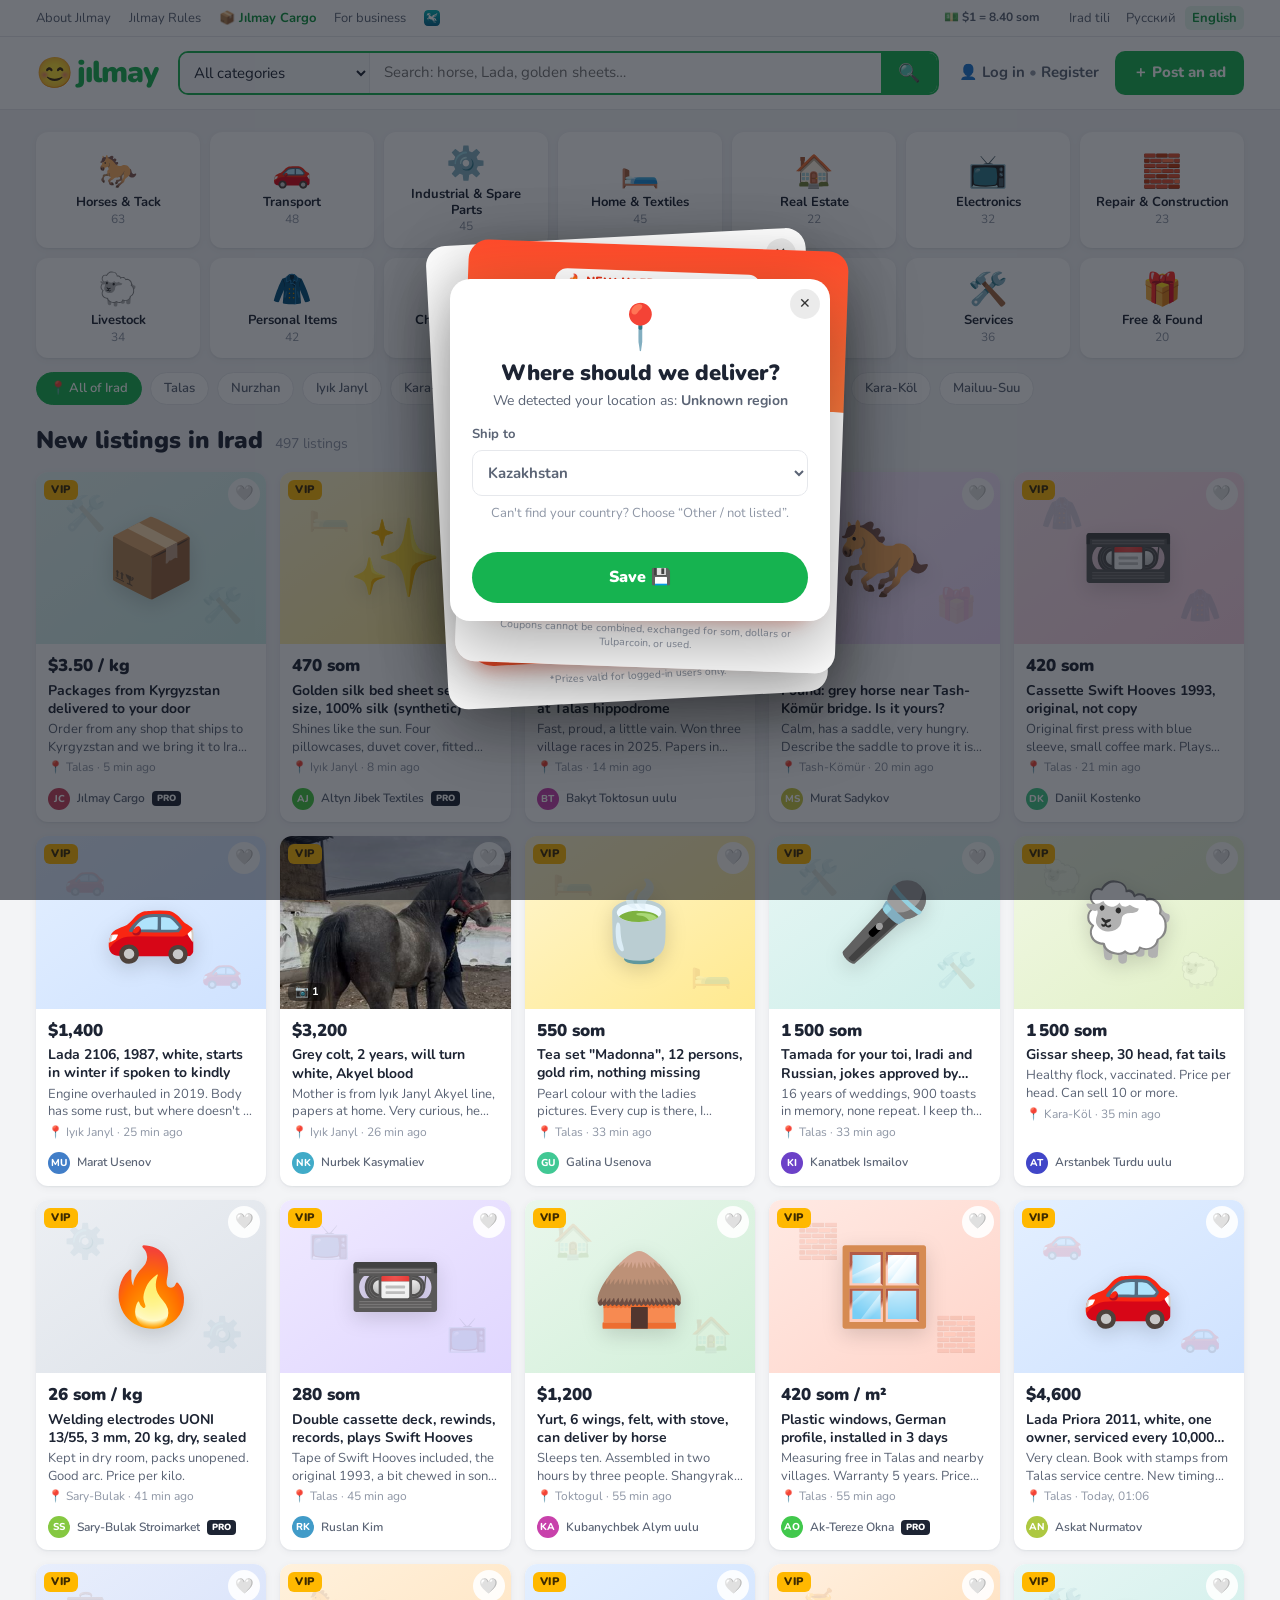
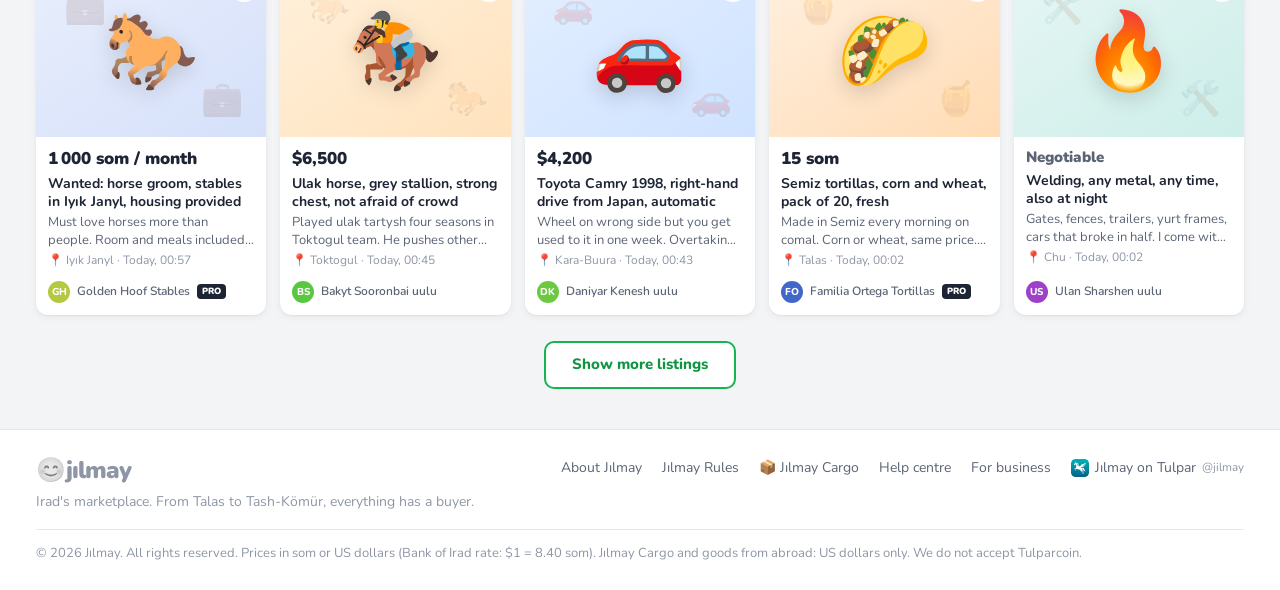
==== index.html @ 46039b11 "Initial mirror import" ====
<!doctype html>
<html lang="en">
<head>
  <meta charset="utf-8">
  <meta name="viewport" content="width=device-width, initial-scale=1">
  <title>Jılmay 😊 Irad's marketplace</title>
  <meta name="description" content="Jılmay is Irad's online marketplace. Horses, cars, spare parts, golden bedding and everything else, from Talas to Tash-Kömür.">
  <link rel="canonical" href="https://jilmay.com/">
  <meta property="og:type" content="website">
  <meta property="og:url" content="https://jilmay.com/">
  <meta property="og:title" content="Jılmay 😊 Irad's marketplace">
  <meta property="og:description" content="Horses, cars, spare parts, golden bedding and everything else, from Talas to Tash-Kömür. Jılmay Cargo brings your parcels home to Irad.">
  <link rel="icon" href="data:image/svg+xml,<svg xmlns=%22http://www.w3.org/2000/svg%22 viewBox=%220 0 100 100%22><text y=%22.9em%22 font-size=%2290%22>😊</text></svg>">
  <link rel="preconnect" href="https://fonts.googleapis.com">
  <link rel="preconnect" href="https://fonts.gstatic.com" crossorigin>
  <link href="https://fonts.googleapis.com/css2?family=Nunito:wght@400;600;700;800;900&family=Noto+Color+Emoji&display=swap" rel="stylesheet">
  <link rel="stylesheet" href="styles.css">
<script>window.goatcounter=new Object();goatcounter.path=p=>location.host+p;</script>
<script data-goatcounter="https://irad.goatcounter.com/count" async src="//gc.zgo.at/count.js"></script>
<script async src="https://www.googletagmanager.com/gtag/js?id=G-QTS2XFLJD7"></script>
<script>window.dataLayer=window.dataLayer||[];function gtag(){dataLayer.push(arguments);}gtag('js',new Date());gtag('config','G-QTS2XFLJD7');</script>
</head>
<body>

  <!-- Top utility bar -->
  <div class="topbar">
    <div class="wrap topbar-inner">
      <nav class="toplinks">
        <a href="#about" data-modal="about" data-i="about">About Jılmay</a>
        <a href="#rules" data-modal="rules" data-i="rules">Jılmay Rules</a>
        <a href="#cargo" class="cargo-link" data-i="cargo">📦 Jılmay Cargo</a>
        <a href="#" data-login data-i="business">For business</a>
        <a class="tp-link" href="https://tulparapp.com/app/#sub=jilmay" rel="noopener" title="Jılmay on Tulpar: @jilmay" aria-label="Jılmay on Tulpar"><img src="img/tulpar.svg" alt="" width="16" height="16"></a>
      </nav>
      <span class="fx" title="Official rate of the Bank of Irad" data-i="fx" data-it="fxTitle">💵 $1 = 8.40 som</span>
      <div class="langs" role="group" aria-label="Language">
        <button type="button" data-lang="ir">Irad tili</button>
        <button type="button" data-lang="ru">Русский</button>
        <button type="button" class="on" data-lang="en">English</button>
      </div>
    </div>
  </div>

  <!-- Main header -->
  <header class="header">
    <div class="wrap header-inner">
      <a class="logo" href="#" aria-label="Jılmay home">
        <span class="logo-face">😊</span><span class="logo-word">jılmay</span>
      </a>

      <form class="search" id="searchForm" role="search">
        <select id="searchCat" aria-label="Category">
          <option value="" data-i="allCats">All categories</option>
        </select>
        <input id="searchInput" type="search" placeholder="Search: horse, Lada, golden sheets…" autocomplete="off" aria-label="Search" data-ip="searchPh" data-ia="search">
        <button type="submit" aria-label="Search">🔍</button>
      </form>

      <div class="header-actions">
        <a href="#" class="login-link" data-login><span>👤</span> <span data-i="login">Log in</span><span class="dot">•</span><span class="txt-reg" data-i="register">Register</span></a>
        <button type="button" class="btn-post" data-login data-i="postAd">＋ Post an ad</button>
      </div>
    </div>
  </header>

  <main>
    <!-- Marketplace view -->
    <section id="viewHome" class="view">
      <div class="wrap">
        <nav class="cats" id="cats" aria-label="Categories"></nav>

        <div class="cities" id="cities" aria-label="Cities"></div>

        <div class="feed-head">
          <h1 id="feedTitle">New listings in Irad</h1>
          <p id="feedSub" class="feed-sub"></p>
        </div>

        <div id="notice" class="notice" hidden></div>

        <div class="grid" id="grid"></div>

        <div class="more">
          <button type="button" id="moreBtn" class="btn-more" hidden data-i="more">Show more listings</button>
        </div>
      </div>
    </section>

    <!-- Cargo view -->
    <section id="viewCargo" class="view" hidden>
      <div class="wrap">
        <div class="cargo-hero">
          <div class="cargo-hero-text">
            <span class="pill" data-i="cargo">📦 Jılmay Cargo</span>
            <h1 data-i="cHeroH">Shop anywhere. We bring it home to Irad.</h1>
            <p data-i="cHeroP">International shops don't deliver to Irad. Jılmay Cargo does. Order from any online store that ships to Kyrgyzstan, send it to your personal Jılmay address in Bishkek, and we'll truck it across the border to your door. Paid in US dollars only.</p>
            <div class="cargo-cta">
              <button type="button" class="btn-post big" data-login data-i="cGetAddr">🏷️ Get my Bishkek address</button>
              <a href="#cargo" data-scroll="calc" class="btn-ghost" data-i="cCalcLink">Calculate delivery ↓</a>
            </div>
          </div>
          <div class="cargo-hero-art" aria-hidden="true">
            <span>🛒</span><span class="arrow">➜</span><span>🏬</span><span class="arrow">➜</span><span>🚚</span><span class="arrow">➜</span><span>🏡</span>
          </div>
        </div>

        <h2 class="section-title" data-i="cHow">How it works</h2>
        <ol class="steps">
          <li><span class="step-e">🏷️</span><b data-i="cS1h">Get your address</b><p data-i="cS1p">Log in to Jılmay and receive a Bishkek warehouse address with your personal code (JL-xxxxx).</p></li>
          <li><span class="step-e">🛒</span><b data-i="cS2h">Shop online</b><p data-i="cS2p">Order from any shop that delivers to Kyrgyzstan. Use your Jılmay code as the second address line.</p></li>
          <li><span class="step-e">🔎</span><b data-i="cS3h">We check and pack</b><p data-i="cS3p">Our Bishkek team weighs your parcel, photographs it and prepares the customs papers.</p></li>
          <li><span class="step-e">🚚</span><b data-i="cS4h">Delivered to Irad</b><p data-i="cS4p">Bonded trucks of Trans-Chuy Freight &amp; Logistics bring it to your city in 5–9 days.</p></li>
        </ol>

        <div class="cargo-cols">
          <div class="card-box">
            <h2 class="section-title" data-i="cRates">Rates</h2>
            <table class="rates">
              <thead><tr><th data-i="cDest">Destination</th><th data-i="cPerKg">Per kg</th><th data-i="cTime">Time</th></tr></thead>
              <tbody>
                <tr><td data-i="cZ1">🏙️ Talas, Nurzhan, Iyık Janyl</td><td>$3.50</td><td data-i="cT1">5–7 days</td></tr>
                <tr><td data-i="cZ2">🏘️ Kara-Buura, Chu, Sary-Bulak, Lower Naryn, Toktogul districts</td><td>$4.80</td><td data-i="cT2">6–9 days</td></tr>
                <tr><td data-i="cZ3">⛰️ Autonomous Tribal Regions</td><td>$8.00</td><td data-i="cT3">Seasonal. Final leg by horse courier 🐎</td></tr>
              </tbody>
            </table>
            <p class="small" data-i="cMin">Minimum charge 1 kg. Large items (over 30 kg or 1.5 m) are priced by volume. Customs duty is paid separately at the border.</p>
            <p class="pay-note" data-ih="cPay">💵 <b>US dollars only.</b> Pay in cash at a Jılmay point or by dollar card. We do not accept som or Tulparcoin for deliveries or for goods bought abroad.</p>
          </div>

          <div class="card-box" id="calc">
            <h2 class="section-title" data-i="cCalc">Delivery calculator</h2>
            <form class="calc" id="calcForm">
              <label><span data-i="cWeight">Weight, kg</span>
                <input type="number" id="calcKg" min="0.1" step="0.1" value="2.5" inputmode="decimal">
              </label>
              <label><span data-i="cDestL">Destination</span>
                <select id="calcZone">
                  <option value="3.5" data-i="cO1">Talas, Nurzhan, Iyık Janyl</option>
                  <option value="4.8" data-i="cO2">ISEZ districts</option>
                  <option value="8" data-i="cO3">Autonomous Tribal Regions</option>
                </select>
              </label>
            </form>
            <div class="calc-out">
              <span class="calc-price" id="calcPrice">$8.75</span>
              <span class="calc-usd" id="calcUsd">US dollars only</span>
            </div>
          </div>
        </div>

        <div class="card-box">
          <h2 class="section-title" data-i="cCannot">We cannot deliver</h2>
          <ul class="banned">
            <li data-i="cB1">🔥 Flammable and explosive goods</li>
            <li data-i="cB2">🔋 Loose lithium batteries</li>
            <li data-i="cB3">🐾 Live animals</li>
            <li data-i="cB4">🥩 Meat products of any kind</li>
            <li data-i="cB5">🚫 Goods depicting bovines (Jılmay Rules §4.2)</li>
            <li data-i="cB6">💵 Cash, coins and banknotes</li>
            <li data-i="cB7">📀 Printed or recorded material banned by ISEZ authorities</li>
          </ul>
        </div>

        <div class="card-box address-box">
          <div>
            <h2 class="section-title" data-i="cAddrH">Your Bishkek address</h2>
            <p class="small" data-i="cAddrP">Your personal warehouse address appears here after you log in.</p>
          </div>
          <div class="address-blur" aria-hidden="true">
            <span>JL-•••••, ул. ••••••••, 14</span><span>Бишкек 7200••, Kyrgyzstan</span>
          </div>
          <button type="button" class="btn-post" data-login data-i="cAddrBtn">Log in to see it</button>
        </div>
      </div>
    </section>
  </main>

  <footer class="footer">
    <div class="wrap footer-inner">
      <div class="footer-brand">
        <span class="logo-face gray">😊</span><span class="logo-word gray">jılmay</span>
        <p data-i="fTag">Irad's marketplace. From Talas to Tash-Kömür, everything has a buyer.</p>
      </div>
      <nav class="footer-links">
        <a href="#about" data-modal="about" data-i="about">About Jılmay</a>
        <a href="#rules" data-modal="rules" data-i="rules">Jılmay Rules</a>
        <a href="#cargo" data-i="cargo">📦 Jılmay Cargo</a>
        <a href="#" data-login data-i="help">Help centre</a>
        <a href="#" data-login data-i="business">For business</a>
        <a class="tp-link" href="https://tulparapp.com/app/#sub=jilmay" rel="noopener"><img src="img/tulpar.svg" alt="" width="18" height="18"><span data-i="fTulpar">Jılmay on Tulpar</span> <small>@jilmay</small></a>
      </nav>
      <p class="copy" data-i="fCopy">© 2026 Jılmay. All rights reserved. Prices in som or US dollars (Bank of Irad rate: $1 = 8.40 som). Jılmay Cargo and goods from abroad: US dollars only. We do not accept Tulparcoin.</p>
    </div>
  </footer>

  <!-- Login loop -->
  <div class="modal" id="authModal" hidden>
    <div class="modal-backdrop" data-close></div>
    <div class="modal-card" role="dialog" aria-modal="true" aria-labelledby="authTitle">
      <button type="button" class="modal-x" data-close aria-label="Close">✕</button>

      <!-- Step 1: login -->
      <form class="auth-pane" id="paneLogin" novalidate>
        <div class="auth-face" aria-hidden="true">😊</div>
        <h2 id="authTitle" data-i="aTitle">Log in to Jılmay</h2>
        <p class="auth-sub" id="loginReason">Log in to see this listing and contact the seller.</p>
        <div class="tabs">
          <button type="button" class="tab on" data-i="login">Log in</button>
          <button type="button" class="tab" data-goto="register" data-i="register">Register</button>
        </div>
        <label><span data-i="aUser">Phone or email</span>
          <input type="text" id="loginUser" placeholder="Phone number or email" data-ip="aUserPh" autocomplete="username">
        </label>
        <label><span data-i="aPass">Password</span>
          <input type="password" id="loginPass" placeholder="••••••••" autocomplete="current-password">
        </label>
        <div class="auth-msg" id="loginMsg" role="alert"></div>
        <button type="submit" class="btn-post wide" id="loginBtn" data-i="login">Log in</button>
        <button type="button" class="link-btn" data-goto="forgot" data-i="aForgot">Forgot password?</button>
      </form>

      <!-- Step 2: forgot password -->
      <form class="auth-pane" id="paneForgot" hidden novalidate>
        <div class="auth-face" aria-hidden="true">🤔</div>
        <h2 data-i="aResetH">Reset your password</h2>
        <p class="auth-sub" data-i="aResetP">Enter the email address on your Jılmay account and we'll send you a link to reset your password.</p>
        <label><span data-i="aEmail">Email</span>
          <input type="email" id="forgotEmail" placeholder="name@attelkom.net" autocomplete="email">
        </label>
        <div class="auth-msg" id="forgotMsg" role="alert"></div>
        <button type="submit" class="btn-post wide" id="forgotBtn" data-i="aSend">Send reset link</button>
        <button type="button" class="link-btn" data-goto="login" data-i="aBack">Back to log in</button>
      </form>

      <!-- Register (also loops) -->
      <form class="auth-pane" id="paneRegister" hidden novalidate>
        <div class="auth-face" aria-hidden="true">🥳</div>
        <h2 data-i="aCreate">Create an account</h2>
        <div class="tabs">
          <button type="button" class="tab" data-goto="login" data-i="login">Log in</button>
          <button type="button" class="tab on" data-i="register">Register</button>
        </div>
        <label><span data-i="aName">Name</span>
          <input type="text" id="regName" placeholder="Aibek Toktosun uulu" autocomplete="name">
        </label>
        <label><span data-i="aUser">Phone or email</span>
          <input type="text" id="regUser" placeholder="Phone number or email" data-ip="aUserPh" autocomplete="username">
        </label>
        <label><span data-i="aPass">Password</span>
          <input type="password" id="regPass" placeholder="At least 8 characters" data-ip="aPassPh" autocomplete="new-password">
        </label>
        <div class="auth-msg" id="regMsg" role="alert"></div>
        <button type="submit" class="btn-post wide" id="regBtn" data-i="register">Register</button>
      </form>
    </div>
  </div>

  <!-- Info modal (about / rules) -->
  <div class="modal" id="infoModal" hidden>
    <div class="modal-backdrop" data-close></div>
    <div class="modal-card info" role="dialog" aria-modal="true">
      <button type="button" class="modal-x" data-close aria-label="Close">✕</button>
      <div id="infoBody"></div>
    </div>
  </div>

  <!-- Welcome popups (AliExpress style): three stacked, closed one by one -->
  <div class="promo-layer" id="promoLayer" hidden>
    <div class="promo-backdrop"></div>

    <!-- 3 (bottom): spin the wheel -->
    <div class="promo promo-wheel" id="promoWheel" role="dialog" aria-modal="true" aria-label="Spin to win">
      <button type="button" class="promo-x" data-promo-close aria-label="Close">✕</button>
      <div class="promo-ribbon" data-i="pWheelR">🎡 LUCKY HORSE WHEEL</div>
      <h2 data-i="pWheelH">Spin to win!</h2>
      <p class="promo-sub" data-i="pWheelSub">One free spin for every new visitor. 100% of spins win a prize!*</p>
      <div class="wheel-wrap">
        <div class="wheel-pin">▼</div>
        <div class="wheel" id="wheel">
          <span style="--i:0">🐎</span><span style="--i:1">💵</span><span style="--i:2">🛏️</span><span style="--i:3">🚗</span>
          <span style="--i:4">🍯</span><span style="--i:5">📦</span><span style="--i:6">🥛</span><span style="--i:7">🎁</span>
        </div>
      </div>
      <div class="wheel-result" id="wheelResult" hidden></div>
      <button type="button" class="promo-btn" id="spinBtn" data-i="pSpin">SPIN NOW 🎡</button>
      <p class="promo-fine" data-i="pWheelFine">*Prizes valid for logged-in users only.</p>
    </div>

    <!-- 2 (middle): coupon pack -->
    <div class="promo promo-coupons" id="promoCoupons" role="dialog" aria-modal="true" aria-label="New user gifts">
      <button type="button" class="promo-x late" data-promo-close aria-label="Close">✕</button>
      <div class="promo-ribbon hot" data-i="pNew">🔥 NEW USER EXCLUSIVE 🔥</div>
      <h2 data-i="pGiftH">Your welcome gift is waiting!</h2>
      <p class="promo-sub" id="endsLine">Ends in <b class="countdown" id="countdown">09:59</b></p>
      <div class="coupons">
        <div class="coupon"><b data-i="pC1b">50 som</b><span data-i="pC1">OFF orders over 5 000 som</span></div>
        <div class="coupon"><b>$2</b><span data-i="pC2">OFF Jılmay Cargo over $400</span></div>
        <div class="coupon"><b data-i="pC3b">🐎 FREE</b><span data-i="pC3">Horse courier, ATR, Feb only</span></div>
      </div>
      <button type="button" class="promo-btn" data-promo-claim="pCouponsToast" data-i="pCollectAll">COLLECT ALL 🎁</button>
      <p class="promo-fine" data-i="pCouponFine">Coupons cannot be combined, exchanged for som, dollars or Tulparcoin, or used.</p>
    </div>

    <!-- 1 (top): ship to -->
    <div class="promo promo-ship" id="promoShip" role="dialog" aria-modal="true" aria-label="Choose your region">
      <button type="button" class="promo-x" data-promo-close aria-label="Close">✕</button>
      <div class="promo-face">📍</div>
      <h2 data-i="pShipH">Where should we deliver?</h2>
      <p class="promo-sub" data-ih="pShipSub">We detected your location as: <b>Unknown region</b></p>
      <label class="ship-label"><span data-i="pShipTo">Ship to</span>
        <select id="shipTo">
          <option value="kz" data-i="pKZ">Kazakhstan</option>
          <option value="kg" data-i="pKG">Kyrgyzstan</option>
          <option value="uz" data-i="pUZ">Uzbekistan</option>
          <option value="ru" data-i="pRU">Russia</option>
          <option value="other" data-i="pOther">Other / not listed</option>
        </select>
      </label>
      <p class="ship-note" id="shipNote" data-i="pShipNote">Can't find your country? Choose "Other / not listed".</p>
      <button type="button" class="promo-btn" id="shipSave" data-i="pSave">Save 💾</button>
    </div>
  </div>

  <!-- Bottom feedback bar: "Do you like your recommendations?" -->
  <div class="rate-bar" id="rateBar" role="dialog" aria-labelledby="rateQ" hidden>
    <button type="button" class="rate-x" id="rateX" data-ia="close" aria-label="Close">✕</button>
    <div class="rate-ask" id="rateAsk">
      <p class="rate-q" id="rateQ" data-i="fbQ">Do you like your recommended listings?</p>
      <div class="rate-faces" role="group">
        <button type="button" data-rate="1" title="1">😡</button>
        <button type="button" data-rate="2" title="2">🙁</button>
        <button type="button" data-rate="3" title="3">😐</button>
        <button type="button" data-rate="4" title="4">🙂</button>
        <button type="button" data-rate="5" title="5">😍</button>
      </div>
    </div>
    <div class="rate-done" id="rateDone" hidden>
      <span class="rate-done-e" id="rateDoneE">🐎</span>
      <p id="rateDoneT"></p>
    </div>
  </div>

  <div class="toast" id="toast" role="status" hidden></div>

  <script src="i18n.js"></script>
  <script src="data.js"></script>
  <script src="app.js"></script>
</body>
</html>
---- styles.css ----
:root {
  --green: #16b350;
  --green-dark: #0f9540;
  --green-soft: #e8f8ee;
  --ink: #1d2433;
  --ink-2: #5b6475;
  --ink-3: #8e96a5;
  --line: #e6e8ec;
  --bg: #f3f4f6;
  --card: #ffffff;
  --vip: #ffb800;
  --red: #e5484d;
  --radius: 12px;
  --shadow: 0 1px 2px rgba(20, 30, 50, .06), 0 2px 8px rgba(20, 30, 50, .05);
  --emoji: "Noto Color Emoji", "Segoe UI Emoji", "Apple Color Emoji", sans-serif;
}

* { box-sizing: border-box; }
html { -webkit-text-size-adjust: 100%; }
body {
  margin: 0;
  font-family: "Nunito", "Segoe UI", Arial, sans-serif;
  color: var(--ink);
  background: var(--bg);
  font-size: 15px;
  line-height: 1.45;
}
a { color: inherit; text-decoration: none; }
button, input, select { font: inherit; color: inherit; }
[hidden] { display: none !important; }

.wrap { max-width: 1240px; margin: 0 auto; padding: 0 16px; }

/* ---------- Top bar ---------- */
.topbar { background: #fff; border-bottom: 1px solid var(--line); font-size: 13px; color: var(--ink-2); }
.topbar-inner { display: flex; justify-content: space-between; align-items: center; height: 36px; gap: 12px; }
.toplinks { display: flex; gap: 18px; overflow-x: auto; white-space: nowrap; scrollbar-width: none; }
.toplinks::-webkit-scrollbar { display: none; }
.toplinks a:hover { color: var(--green-dark); }
.cargo-link { color: var(--green-dark); font-weight: 700; }
.langs { display: flex; gap: 2px; flex-shrink: 0; }
.langs button { border: 0; background: none; padding: 3px 7px; border-radius: 6px; cursor: pointer; color: var(--ink-2); font-size: 13px; }
.langs button.on { background: var(--green-soft); color: var(--green-dark); font-weight: 700; }

/* ---------- Header ---------- */
.header { background: #fff; border-bottom: 1px solid var(--line); position: sticky; top: 0; z-index: 20; }
.header-inner { display: flex; align-items: center; gap: 20px; height: 72px; }
.logo { display: flex; align-items: center; gap: 4px; flex-shrink: 0; }
.logo-face { font-family: var(--emoji); font-size: 30px; line-height: 1; }
.logo-word { font-weight: 900; font-size: 30px; color: var(--green); letter-spacing: -1px; line-height: 1; }
.logo-face.gray { filter: grayscale(1); opacity: .6; font-size: 24px; }
.logo-word.gray { color: var(--ink-3); font-size: 24px; }

.search { flex: 1; display: flex; height: 44px; border: 2px solid var(--green); border-radius: 10px; overflow: hidden; background: #fff; min-width: 0; }
.search select { border: 0; border-right: 1px solid var(--line); background: #f8f9fa; padding: 0 10px; max-width: 190px; cursor: pointer; outline: none; }
.search input { flex: 1; border: 0; padding: 0 14px; outline: none; min-width: 0; }
.search button { border: 0; background: var(--green); color: #fff; width: 56px; font-size: 18px; cursor: pointer; font-family: var(--emoji); }
.search button:hover { background: var(--green-dark); }

.header-actions { display: flex; align-items: center; gap: 16px; flex-shrink: 0; }
.login-link { font-weight: 700; color: var(--ink-2); white-space: nowrap; }
.login-link span:first-child { font-family: var(--emoji); }
.login-link .dot { margin: 0 4px; color: var(--ink-3); }
.login-link:hover { color: var(--green-dark); }

.btn-post {
  border: 0; background: var(--green); color: #fff; font-weight: 800;
  padding: 11px 18px; border-radius: 10px; cursor: pointer; white-space: nowrap;
  transition: background .15s, transform .1s;
}
.btn-post:hover { background: var(--green-dark); }
.btn-post:active { transform: scale(.98); }
.btn-post.big { padding: 14px 22px; font-size: 16px; }
.btn-post.wide { width: 100%; padding: 13px; font-size: 16px; }
.btn-post:disabled { opacity: .7; cursor: progress; }
.btn-ghost { display: inline-flex; align-items: center; padding: 13px 18px; border-radius: 10px; font-weight: 700; color: var(--green-dark); border: 2px solid var(--green); }

/* ---------- Categories ---------- */
.cats {
  display: grid; grid-template-columns: repeat(7, 1fr); gap: 10px;
  margin: 22px 0 14px;
}
.cat {
  background: #fff; border: 2px solid transparent; border-radius: var(--radius); box-shadow: var(--shadow);
  padding: 12px 8px 10px; text-align: center; cursor: pointer; transition: border-color .15s, transform .15s;
}
.cat:hover { transform: translateY(-2px); border-color: var(--green-soft); }
.cat.on { border-color: var(--green); background: var(--green-soft); }
.cat-e { font-family: var(--emoji); font-size: 32px; line-height: 1.1; display: block; }
.cat-n { display: block; font-size: 13px; font-weight: 700; margin-top: 6px; line-height: 1.2; }
.cat-c { display: block; font-size: 12px; color: var(--ink-3); }

.cities { display: flex; flex-wrap: wrap; gap: 8px; margin-bottom: 18px; }
.chip {
  border: 1px solid var(--line); background: #fff; border-radius: 999px; padding: 6px 13px;
  font-size: 13px; font-weight: 600; cursor: pointer; color: var(--ink-2);
}
.chip:hover { border-color: var(--green); color: var(--green-dark); }
.chip.on { background: var(--green); border-color: var(--green); color: #fff; }

.feed-head { display: flex; align-items: baseline; gap: 12px; flex-wrap: wrap; margin-bottom: 14px; }
.feed-head h1 { font-size: 24px; margin: 0; font-weight: 900; }
.feed-sub { margin: 0; color: var(--ink-3); font-size: 14px; }

.notice {
  background: #fff4e5; border: 1px solid #ffd8a8; color: #8a4b00; border-radius: var(--radius);
  padding: 10px 14px; margin-bottom: 14px; font-size: 14px;
}

/* ---------- Listing grid ---------- */
.grid { display: grid; grid-template-columns: repeat(5, 1fr); gap: 14px; }
.card {
  background: var(--card); border-radius: var(--radius); box-shadow: var(--shadow); overflow: hidden;
  cursor: pointer; display: flex; flex-direction: column; transition: box-shadow .15s, transform .15s;
  text-align: left; border: 0; padding: 0; width: 100%;
}
.card:hover { box-shadow: 0 6px 18px rgba(20, 30, 50, .13); transform: translateY(-2px); }
.card:focus-visible { outline: 3px solid var(--green); outline-offset: 2px; }
.thumb { position: relative; aspect-ratio: 4 / 3; display: grid; place-items: center; overflow: hidden; }
.thumb-e { font-family: var(--emoji); font-size: 76px; line-height: 1; filter: drop-shadow(0 6px 10px rgba(0,0,0,.15)); transition: transform .2s; }
.card:hover .thumb-e { transform: scale(1.08) rotate(-3deg); }
.thumb-bg-e { position: absolute; font-family: var(--emoji); font-size: 34px; opacity: .13; }
.thumb-img { position: absolute; inset: 0; width: 100%; height: 100%; object-fit: cover; transition: transform .25s; }
.card:hover .thumb-img { transform: scale(1.04); }
.badge-vip {
  position: absolute; top: 8px; left: 8px; background: var(--vip); color: #3d2a00;
  font-size: 11px; font-weight: 900; padding: 2px 7px; border-radius: 6px; letter-spacing: .5px;
}
.photos { position: absolute; bottom: 8px; left: 8px; background: rgba(0,0,0,.45); color: #fff; font-size: 11px; font-weight: 700; padding: 1px 7px; border-radius: 6px; }
.fav {
  position: absolute; top: 6px; right: 6px; width: 32px; height: 32px; border-radius: 50%;
  background: rgba(255,255,255,.9); display: grid; place-items: center; font-family: var(--emoji); font-size: 15px;
}
.card-body { padding: 10px 12px 12px; display: flex; flex-direction: column; gap: 3px; flex: 1; }
.price { font-weight: 900; font-size: 17px; }
.price .usd { font-weight: 600; font-size: 12px; color: var(--ink-3); margin-left: 4px; }
.price.free { color: var(--green-dark); }
.price.neg { color: var(--ink-2); font-size: 15px; }
.sub { font-size: 11px; font-weight: 700; color: var(--green-dark); text-transform: uppercase; letter-spacing: .3px; }
.title { font-size: 14px; font-weight: 700; line-height: 1.3; display: -webkit-box; -webkit-line-clamp: 2; -webkit-box-orient: vertical; overflow: hidden; }
.desc { font-size: 13px; color: var(--ink-2); line-height: 1.35; display: -webkit-box; -webkit-line-clamp: 2; -webkit-box-orient: vertical; overflow: hidden; }
.meta { margin-top: auto; padding-top: 8px; display: flex; align-items: center; gap: 7px; font-size: 12px; color: var(--ink-3); }
.ava { width: 22px; height: 22px; border-radius: 50%; display: grid; place-items: center; color: #fff; font-size: 10px; font-weight: 800; flex-shrink: 0; }
.seller { overflow: hidden; text-overflow: ellipsis; white-space: nowrap; color: var(--ink-2); font-weight: 600; }
.pro { background: var(--ink); color: #fff; font-size: 9px; font-weight: 900; padding: 1px 5px; border-radius: 4px; flex-shrink: 0; }
.where { margin-left: auto; white-space: nowrap; flex-shrink: 0; }
.where-line { font-size: 12px; color: var(--ink-3); }

.empty { grid-column: 1 / -1; text-align: center; padding: 60px 20px; background: #fff; border-radius: var(--radius); }
.empty-e { font-family: var(--emoji); font-size: 64px; display: block; }
.empty p { color: var(--ink-2); margin: 8px 0 0; }

.more { text-align: center; padding: 26px 0 40px; }
.btn-more { border: 2px solid var(--green); color: var(--green-dark); background: #fff; font-weight: 800; padding: 11px 26px; border-radius: 10px; cursor: pointer; }
.btn-more:hover { background: var(--green-soft); }

/* ---------- Cargo ---------- */
.cargo-hero {
  margin: 24px 0; background: linear-gradient(135deg, #16b350 0%, #0f9540 60%, #0b7a35 100%);
  color: #fff; border-radius: 18px; padding: 36px; display: grid; grid-template-columns: 1.3fr 1fr; gap: 24px; align-items: center;
}
.cargo-hero h1 { font-size: 34px; line-height: 1.15; margin: 12px 0; font-weight: 900; }
.cargo-hero p { margin: 0 0 20px; font-size: 16px; opacity: .95; max-width: 560px; }
.pill { display: inline-block; background: rgba(255,255,255,.2); padding: 4px 12px; border-radius: 999px; font-weight: 800; font-size: 13px; }
.cargo-cta { display: flex; gap: 12px; flex-wrap: wrap; }
.cargo-hero .btn-post { background: #fff; color: var(--green-dark); }
.cargo-hero .btn-post:hover { background: #f0fff5; }
.cargo-hero .btn-ghost { border-color: rgba(255,255,255,.6); color: #fff; }
.cargo-hero-art { display: flex; align-items: center; justify-content: center; gap: 6px; font-family: var(--emoji); font-size: 46px; flex-wrap: wrap; }
.cargo-hero-art .arrow { font-size: 22px; opacity: .7; font-family: "Nunito", sans-serif; }

.section-title { font-size: 20px; font-weight: 900; margin: 0 0 12px; }
.steps { list-style: none; padding: 0; margin: 0 0 22px; display: grid; grid-template-columns: repeat(4, 1fr); gap: 14px; }
.steps li { background: #fff; border-radius: var(--radius); box-shadow: var(--shadow); padding: 18px; counter-increment: step; position: relative; }
.steps li::before { content: counter(step); position: absolute; top: 14px; right: 16px; font-weight: 900; color: var(--green-soft); font-size: 34px; line-height: 1; }
.step-e { font-family: var(--emoji); font-size: 34px; display: block; margin-bottom: 8px; }
.steps p { margin: 6px 0 0; color: var(--ink-2); font-size: 14px; }

.cargo-cols { display: grid; grid-template-columns: 1.5fr 1fr; gap: 14px; }
.card-box { background: #fff; border-radius: var(--radius); box-shadow: var(--shadow); padding: 20px; margin-bottom: 14px; }
.rates { width: 100%; border-collapse: collapse; font-size: 14px; }
.rates th { text-align: left; color: var(--ink-3); font-weight: 700; font-size: 12px; text-transform: uppercase; border-bottom: 1px solid var(--line); padding: 6px 8px; }
.rates td { padding: 10px 8px; border-bottom: 1px solid var(--line); vertical-align: top; }
.rates td:nth-child(2) { font-weight: 900; white-space: nowrap; }
.small { font-size: 13px; color: var(--ink-3); margin: 10px 0 0; }
.calc { display: grid; gap: 12px; }
.calc label { display: grid; gap: 5px; font-size: 13px; font-weight: 700; color: var(--ink-2); }
.calc input, .calc select { border: 1px solid var(--line); border-radius: 8px; padding: 10px 12px; font-size: 15px; background: #fff; }
.calc input:focus, .calc select:focus { outline: 2px solid var(--green); border-color: transparent; }
.calc-out { margin-top: 16px; background: var(--green-soft); border-radius: 10px; padding: 14px; display: flex; align-items: baseline; gap: 10px; }
.calc-price { font-size: 28px; font-weight: 900; color: var(--green-dark); }
.calc-usd { color: var(--ink-2); font-weight: 700; }
.banned { list-style: none; padding: 0; margin: 0; display: grid; grid-template-columns: repeat(3, 1fr); gap: 10px; font-size: 14px; }
.banned li { background: #fafafa; border: 1px solid var(--line); border-radius: 8px; padding: 9px 12px; }
.address-box { display: grid; grid-template-columns: 1fr auto auto; gap: 20px; align-items: center; margin-bottom: 40px; }
.address-blur { display: grid; font-family: ui-monospace, Consolas, monospace; font-size: 14px; filter: blur(4px); user-select: none; background: #f6f7f9; padding: 10px 14px; border-radius: 8px; }

/* ---------- Footer ---------- */
.footer { background: #fff; border-top: 1px solid var(--line); padding: 28px 0; }
.footer-inner { display: grid; grid-template-columns: 1fr auto; gap: 16px 30px; align-items: start; }
.footer-brand p { margin: 8px 0 0; color: var(--ink-3); font-size: 14px; }
.footer-links { display: flex; flex-wrap: wrap; gap: 8px 20px; font-size: 14px; color: var(--ink-2); }
.footer-links a:hover { color: var(--green-dark); }
.tp-link { display: inline-flex; align-items: center; gap: 6px; }
.tp-link img { width: 18px; height: 18px; border-radius: 4px; }
.toplinks .tp-link img { width: 16px; height: 16px; }
.tp-link small { color: var(--ink-3); }
.copy { grid-column: 1 / -1; margin: 0; font-size: 13px; color: var(--ink-3); border-top: 1px solid var(--line); padding-top: 14px; }

/* ---------- Modals ---------- */
.modal { position: fixed; inset: 0; z-index: 100; display: grid; place-items: center; padding: 16px; }
.modal-backdrop { position: absolute; inset: 0; background: rgba(15, 20, 30, .55); animation: fade .15s; }
.modal-card {
  position: relative; background: #fff; border-radius: 18px; width: 100%; max-width: 410px;
  padding: 30px 28px 22px; box-shadow: 0 20px 60px rgba(0,0,0,.25); animation: pop .18s ease-out;
  max-height: calc(100vh - 32px); overflow-y: auto;
}
.modal-card.info { max-width: 560px; }
.modal-x { position: absolute; top: 12px; right: 12px; border: 0; background: #f2f3f5; width: 32px; height: 32px; border-radius: 50%; cursor: pointer; color: var(--ink-2); }
.modal-x:hover { background: #e6e8ec; }
@keyframes fade { from { opacity: 0; } }
@keyframes pop { from { opacity: 0; transform: translateY(10px) scale(.97); } }
@keyframes shake { 20%, 60% { transform: translateX(-6px); } 40%, 80% { transform: translateX(6px); } }
.shake { animation: shake .35s; }

.auth-pane { display: grid; gap: 12px; }
.auth-face { font-family: var(--emoji); font-size: 46px; text-align: center; line-height: 1; transition: transform .2s; }
.auth-pane h2 { margin: 0; text-align: center; font-size: 22px; font-weight: 900; }
.auth-sub { margin: -4px 0 4px; text-align: center; color: var(--ink-2); font-size: 14px; }
.tabs { display: grid; grid-template-columns: 1fr 1fr; background: #f2f3f5; border-radius: 10px; padding: 3px; }
.tab { border: 0; background: none; padding: 8px; border-radius: 8px; font-weight: 700; color: var(--ink-2); cursor: pointer; }
.tab.on { background: #fff; color: var(--ink); box-shadow: var(--shadow); }
.auth-pane label { display: grid; gap: 5px; font-size: 13px; font-weight: 700; color: var(--ink-2); }
.auth-pane input { border: 1px solid var(--line); border-radius: 10px; padding: 12px 13px; font-size: 15px; }
.auth-pane input:focus { outline: 2px solid var(--green); border-color: transparent; }
.auth-pane input.bad { border-color: var(--red); background: #fff6f6; }
.auth-msg { font-size: 14px; font-weight: 700; color: var(--red); min-height: 0; text-align: center; }
.auth-msg:empty { display: none; }
.auth-msg.info { color: var(--green-dark); }
.link-btn { border: 0; background: none; color: var(--green-dark); font-weight: 700; cursor: pointer; padding: 4px; }
.link-btn:hover { text-decoration: underline; }
.spinner { display: inline-block; width: 16px; height: 16px; border: 2px solid rgba(255,255,255,.5); border-top-color: #fff; border-radius: 50%; animation: spin .7s linear infinite; vertical-align: -3px; margin-right: 6px; }
@keyframes spin { to { transform: rotate(360deg); } }

.info h2 { margin: 0 0 10px; font-weight: 900; }
.info p, .info li { color: var(--ink-2); font-size: 15px; }
.info ol { padding-left: 20px; }
.info .big-e { font-family: var(--emoji); font-size: 44px; }

.toast {
  position: fixed; bottom: 22px; left: 50%; transform: translateX(-50%); z-index: 200;
  background: var(--ink); color: #fff; padding: 11px 18px; border-radius: 10px; font-weight: 700; font-size: 14px;
  box-shadow: 0 10px 30px rgba(0,0,0,.25); max-width: calc(100% - 32px); text-align: center;
}

/* ---------- Responsive ---------- */
@media (max-width: 1100px) {
  .grid { grid-template-columns: repeat(4, 1fr); }
  .cats { grid-template-columns: repeat(7, minmax(92px, 1fr)); overflow-x: auto; }
}
@media (max-width: 900px) {
  .header-inner { flex-wrap: wrap; height: auto; padding-top: 12px; padding-bottom: 12px; gap: 12px; }
  .search { order: 3; flex-basis: 100%; }
  .header-actions { margin-left: auto; }
  .grid { grid-template-columns: repeat(3, 1fr); }
  .cats { display: flex; overflow-x: auto; scrollbar-width: none; padding-bottom: 4px; }
  .cats::-webkit-scrollbar { display: none; }
  .cat { flex: 0 0 96px; }
  .cargo-hero { grid-template-columns: 1fr; padding: 26px; }
  .cargo-hero-art { font-size: 36px; justify-content: flex-start; }
  .steps { grid-template-columns: repeat(2, 1fr); }
  .cargo-cols { grid-template-columns: 1fr; }
  .banned { grid-template-columns: repeat(2, 1fr); }
  .address-box { grid-template-columns: 1fr; }
}
@media (max-width: 600px) {
  body { font-size: 14px; }
  .topbar .toplinks a:not(.cargo-link) { display: none; }
  .logo-word { font-size: 26px; }
  .logo-face { font-size: 26px; }
  .login-link .txt-reg, .login-link .dot { display: none; }
  .btn-post { padding: 9px 13px; }
  .search select { max-width: 110px; font-size: 13px; padding: 0 6px; }
  .grid { grid-template-columns: repeat(2, 1fr); gap: 10px; }
  .thumb-e { font-size: 58px; }
  .card-body { padding: 8px 10px 10px; }
  .price { font-size: 15px; }
  .desc { display: none; }
  .seller, .pro { display: none; }
  .feed-head h1 { font-size: 20px; }
  .cargo-hero h1 { font-size: 26px; }
  .steps, .banned { grid-template-columns: 1fr; }
}
@media (max-width: 600px) {
  .cities { flex-wrap: nowrap; overflow-x: auto; scrollbar-width: none; margin-left: -16px; margin-right: -16px; padding: 0 16px; }
  .cities::-webkit-scrollbar { display: none; }
  .chip { flex-shrink: 0; }
}

/* exchange rate + payment notes */
.fx { margin-left: auto; margin-right: 10px; font-weight: 700; color: var(--ink-2); white-space: nowrap; font-size: 12px; }
.pay-note { margin: 12px 0 0; background: #fff8e1; border: 1px solid #ffe08a; color: #6b4e00; border-radius: 8px; padding: 9px 12px; font-size: 13px; }
@media (max-width: 600px) { .fx { display: none; } .langs { margin-left: auto; } .langs button { padding: 3px 5px; font-size: 12px; } }

/* ---------- welcome popups ---------- */
.promo-layer { position: fixed; inset: 0; z-index: 150; display: grid; place-items: center; padding: 16px; }
.promo-backdrop { position: absolute; inset: 0; background: rgba(15, 20, 30, .6); }
.promo {
  grid-area: 1 / 1; position: relative; width: 100%; max-width: 380px; background: #fff; border-radius: 20px;
  padding: 26px 22px 18px; text-align: center; box-shadow: 0 24px 70px rgba(0,0,0,.35); animation: pop .22s ease-out;
  max-height: calc(100vh - 32px); overflow-y: auto;
}
.promo-out { animation: promoOut .18s ease-in forwards; }
@keyframes promoOut { to { opacity: 0; transform: scale(.9); } }
.promo-wheel { transform: rotate(-3deg) translate(-14px, 18px); }
.promo-coupons { transform: rotate(2deg) translate(12px, 6px); background: linear-gradient(180deg, #ff4b2b 0%, #ff7a3d 38%, #fff 38.1%); }
.promo-x {
  position: absolute; top: 10px; right: 10px; width: 30px; height: 30px; border-radius: 50%; border: 0;
  background: rgba(0,0,0,.08); color: #333; cursor: pointer; font-size: 14px; z-index: 2;
}
.promo-coupons .promo-x { background: rgba(255,255,255,.25); color: #fff; width: 22px; height: 22px; font-size: 10px; top: 6px; right: 6px; }
.promo-x.late { opacity: 0; pointer-events: none; transition: opacity .4s; }
.promo-x.late.shown { opacity: .55; pointer-events: auto; }
.promo-ribbon { display: inline-block; font-weight: 900; font-size: 12px; letter-spacing: .5px; background: #ffe9a8; color: #6b4300; padding: 4px 12px; border-radius: 999px; }
.promo-ribbon.hot { background: #fff; color: #e5341a; }
.promo h2 { margin: 12px 0 4px; font-size: 22px; font-weight: 900; line-height: 1.15; }
.promo-coupons h2 { color: #fff; text-shadow: 0 2px 0 rgba(0,0,0,.12); }
.promo-coupons .promo-sub { color: #fff; }
.promo-sub { margin: 0 0 14px; color: var(--ink-2); font-size: 14px; }
.promo-face { font-family: var(--emoji); font-size: 44px; line-height: 1; }
.countdown { font-variant-numeric: tabular-nums; background: rgba(0,0,0,.25); padding: 1px 7px; border-radius: 6px; }
.promo-btn {
  width: 100%; border: 0; border-radius: 999px; padding: 14px; font-weight: 900; font-size: 16px; cursor: pointer;
  background: linear-gradient(90deg, #ff4b2b, #ff9a3d); color: #fff; box-shadow: 0 6px 16px rgba(255, 75, 43, .35);
  animation: pulse 1.4s infinite;
}
.promo-ship .promo-btn { background: var(--green); box-shadow: none; animation: none; }
.promo-btn:disabled { opacity: .6; animation: none; cursor: progress; }
@keyframes pulse { 50% { transform: scale(1.03); } }
.promo-fine { font-size: 10.5px; color: var(--ink-3); margin: 10px 0 0; line-height: 1.3; }
.coupons { display: grid; gap: 8px; margin: 10px 0 14px; }
.coupon {
  display: flex; align-items: center; gap: 12px; text-align: left; border: 2px dashed #ff9a7a; background: #fff6f2;
  border-radius: 12px; padding: 10px 14px;
}
.coupon b { color: #e5341a; font-size: 20px; font-weight: 900; min-width: 80px; }
.coupon span { font-size: 13px; color: var(--ink-2); font-weight: 600; }
.ship-label { display: grid; gap: 6px; text-align: left; font-size: 13px; font-weight: 700; color: var(--ink-2); margin-bottom: 8px; }
.ship-label select { border: 1px solid var(--line); border-radius: 10px; padding: 11px; font-size: 15px; background: #fff; }
.ship-note { font-size: 13px; color: var(--ink-3); margin: 0 0 14px; min-height: 2.6em; }
.ship-note.warn { color: var(--red); font-weight: 700; }
.wheel-wrap { position: relative; width: 210px; height: 210px; margin: 6px auto 14px; }
.wheel-pin { position: absolute; top: -12px; left: 50%; transform: translateX(-50%); color: #e5341a; font-size: 26px; z-index: 2; text-shadow: 0 2px 0 #fff; }
.wheel {
  width: 100%; height: 100%; border-radius: 50%; position: relative; border: 6px solid #ffd34d;
  background: conic-gradient(#ff6b4a 0 45deg, #ffd34d 45deg 90deg, #16b350 90deg 135deg, #4aa3ff 135deg 180deg,
                             #ff6b4a 180deg 225deg, #ffd34d 225deg 270deg, #16b350 270deg 315deg, #4aa3ff 315deg 360deg);
  transition: transform 3.4s cubic-bezier(.12, .7, .1, 1); box-shadow: 0 6px 18px rgba(0,0,0,.18);
}
.wheel span {
  position: absolute; left: 50%; top: 50%; font-family: var(--emoji); font-size: 26px;
  transform: rotate(calc(var(--i) * 45deg + 22.5deg)) translateY(-72px) translate(-50%, -50%); transform-origin: 0 0;
}
.wheel-result { background: #fff8e1; border-radius: 12px; padding: 10px; margin: 0 0 12px; font-size: 14px; }
.wheel-result small { color: var(--ink-3); font-size: 11px; }
@media (max-width: 600px) { .promo-wheel { transform: rotate(-2deg) translate(-6px, 14px); } .promo-coupons { transform: rotate(1.5deg) translate(6px, 4px); } }

/* ---------- bottom feedback bar ---------- */
.rate-bar {
  position: fixed; left: 50%; bottom: 18px; transform: translateX(-50%); z-index: 120; width: calc(100% - 32px); max-width: 460px;
  background: #fff; border-radius: 16px; box-shadow: 0 12px 40px rgba(20, 30, 50, .25); padding: 14px 44px 14px 18px;
  animation: rateIn .35s cubic-bezier(.2, .9, .3, 1.2);
}
.rate-out { animation: rateOut .25s ease-in forwards; }
@keyframes rateIn { from { transform: translate(-50%, 120%); opacity: 0; } }
@keyframes rateOut { to { transform: translate(-50%, 120%); opacity: 0; } }
.rate-x { position: absolute; top: 8px; right: 8px; width: 28px; height: 28px; border-radius: 50%; border: 0; background: #f2f3f5; color: var(--ink-2); cursor: pointer; font-size: 12px; }
.rate-q { margin: 0 0 8px; font-weight: 800; font-size: 15px; }
.rate-faces { display: flex; gap: 6px; justify-content: space-between; }
.rate-faces button {
  flex: 1; border: 2px solid var(--line); background: #fafbfc; border-radius: 12px; padding: 6px 0; cursor: pointer;
  font-family: var(--emoji); font-size: 28px; line-height: 1.2; transition: transform .12s, border-color .12s, background .12s;
}
.rate-faces button:hover { transform: translateY(-3px) scale(1.08); border-color: var(--green); background: var(--green-soft); }
.rate-done { display: flex; align-items: center; gap: 12px; }
.rate-done-e { font-family: var(--emoji); font-size: 34px; }
.rate-done p { margin: 0; font-weight: 700; font-size: 14px; }
.toast { z-index: 210; }
@media (max-width: 600px) { .rate-faces button { font-size: 24px; } .rate-bar { bottom: 12px; } }
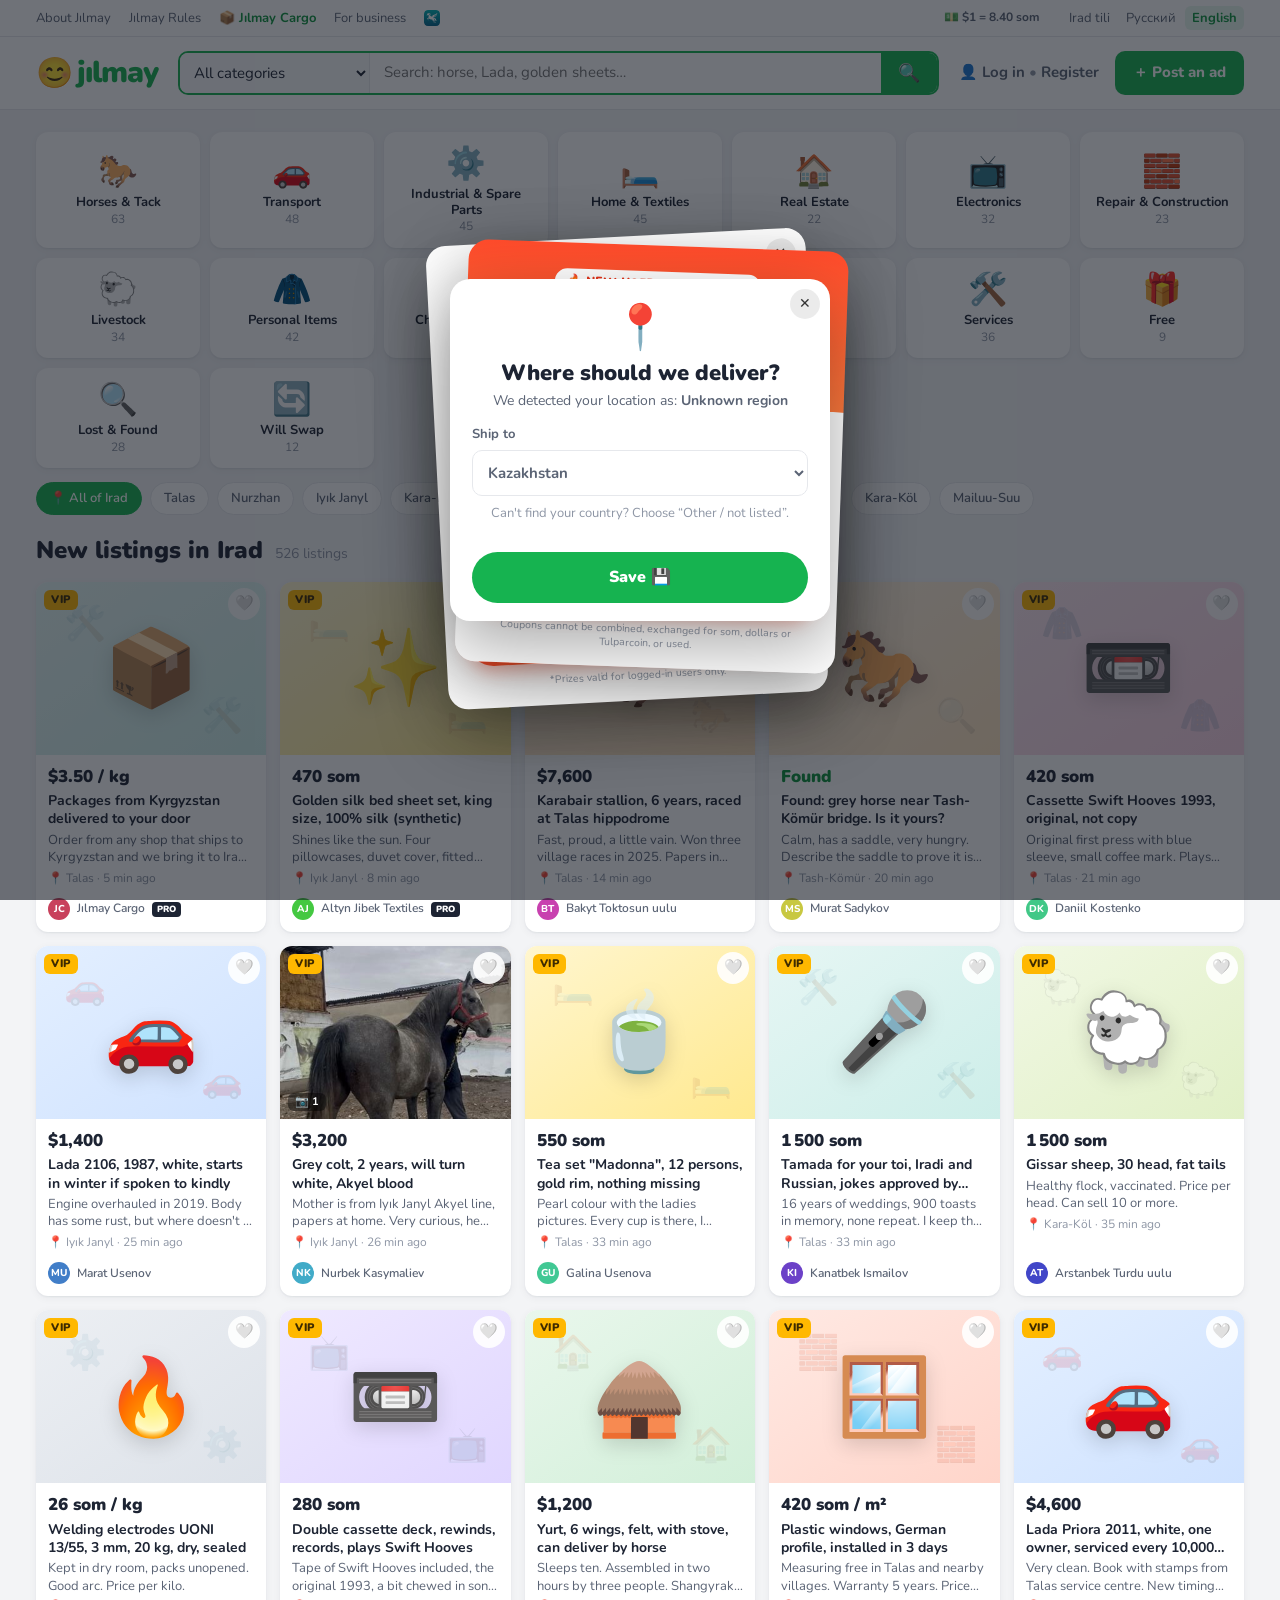
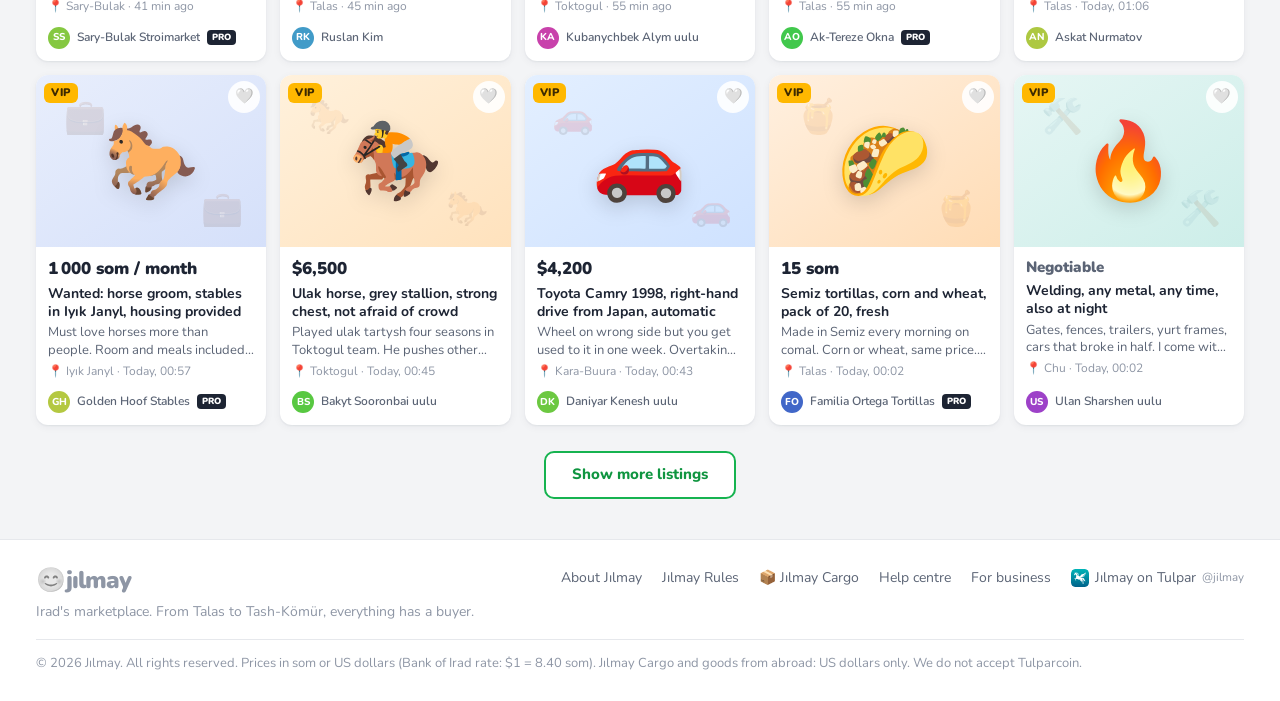
==== commit e284b13a: "Mirror sync" ====
--- a/index.html
+++ b/index.html
@@ -19,6 +19,10 @@
 <script data-goatcounter="https://irad.goatcounter.com/count" async src="//gc.zgo.at/count.js"></script>
 <script async src="https://www.googletagmanager.com/gtag/js?id=G-QTS2XFLJD7"></script>
 <script>window.dataLayer=window.dataLayer||[];function gtag(){dataLayer.push(arguments);}gtag('js',new Date());gtag('config','G-QTS2XFLJD7');</script>
+  <meta property="og:image" content="https://jilmay.com/img/og-image.jpg">
+  <meta property="og:image:width" content="1200">
+  <meta property="og:image:height" content="630">
+  <meta name="twitter:card" content="summary_large_image">
 </head>
 <body>
 
@@ -344,6 +348,7 @@
 
   <script src="i18n.js"></script>
   <script src="data.js"></script>
+  <script src="weekly.js"></script>
   <script src="app.js"></script>
 </body>
 </html>
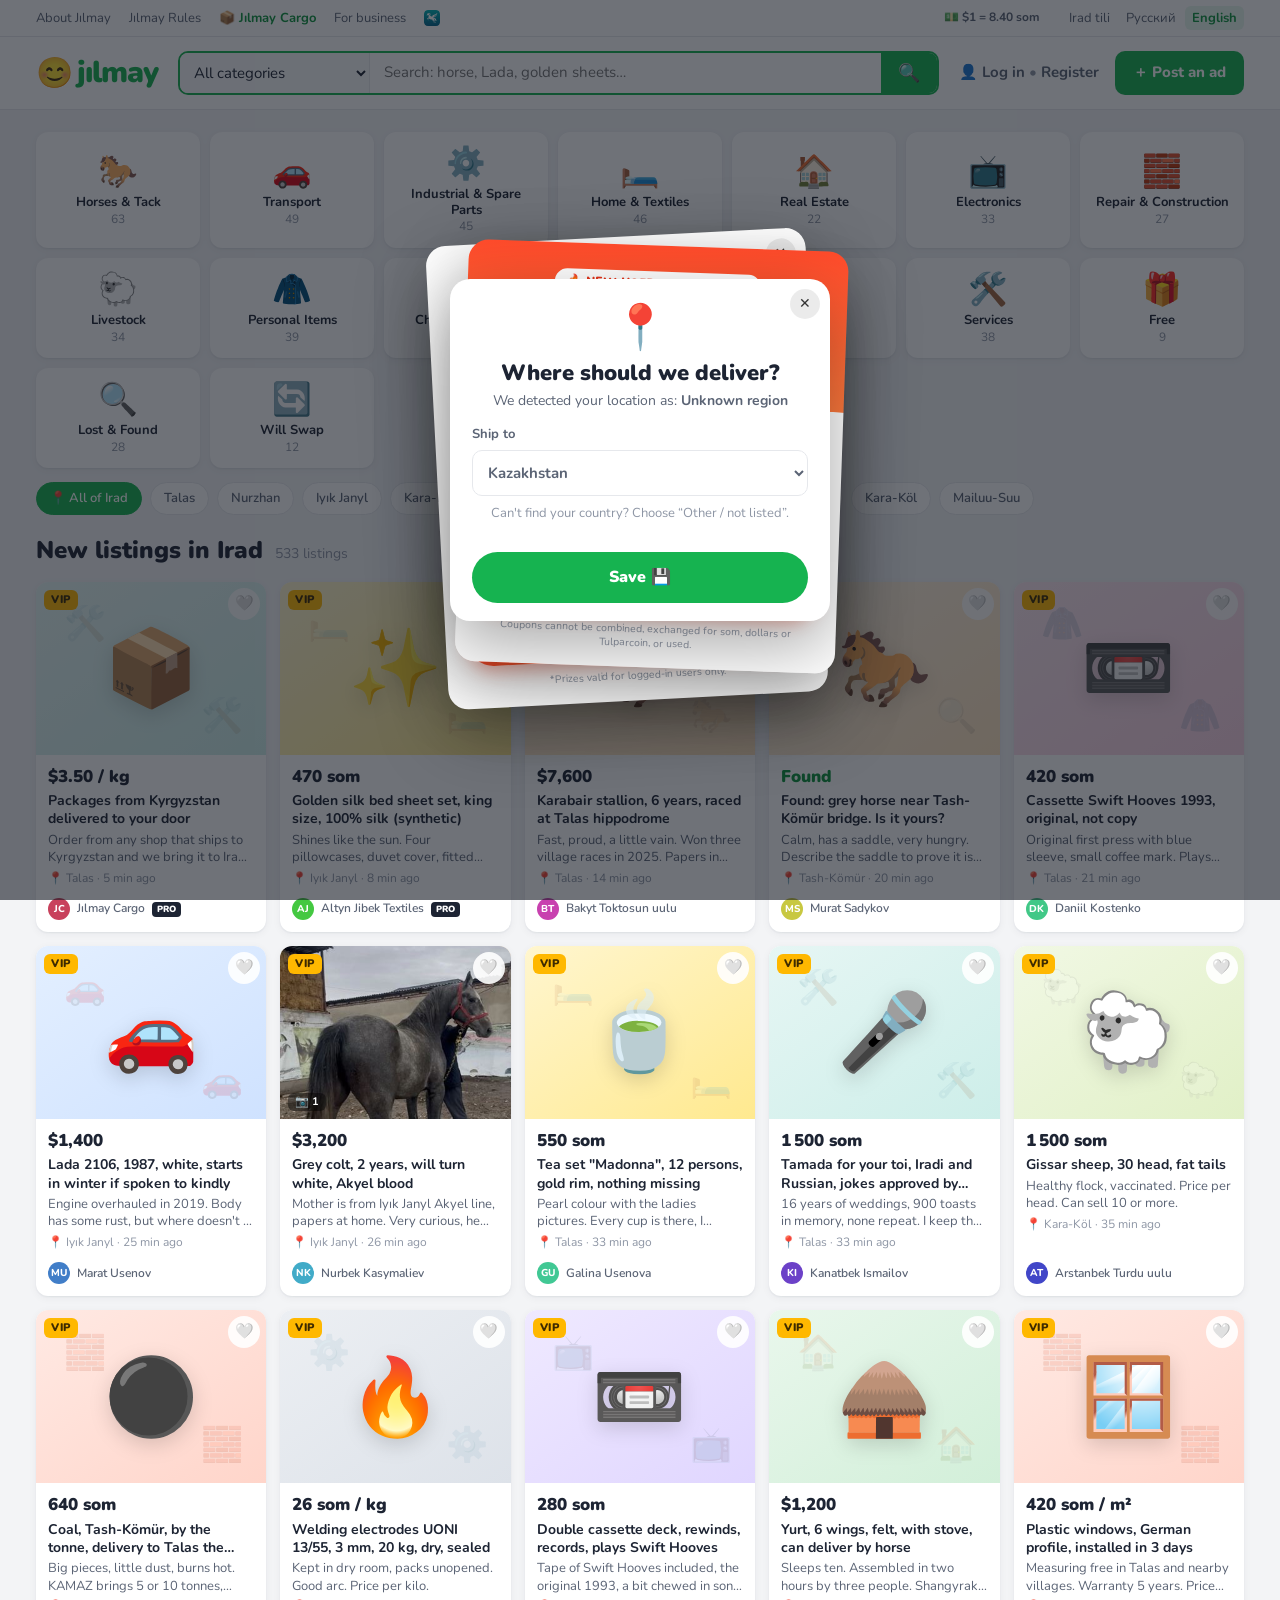
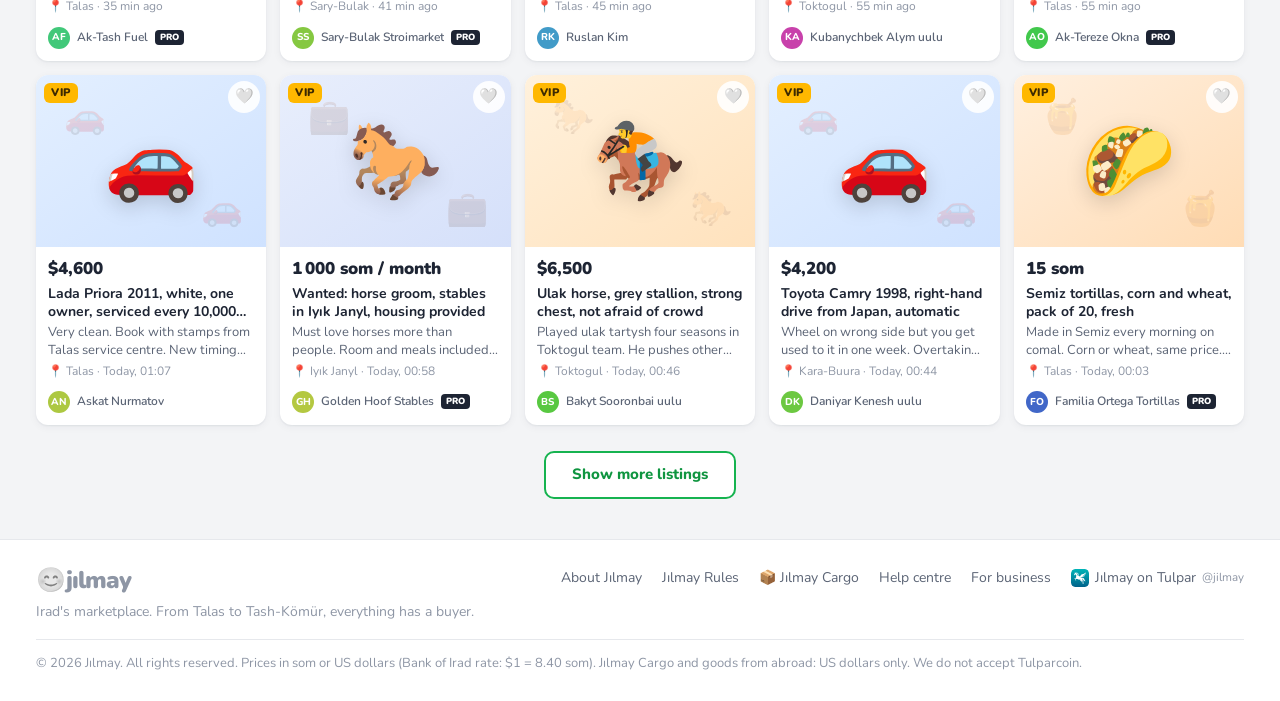
==== commit fa2d84d6: "Quick apply for jobs" ====
--- a/index.html
+++ b/index.html
@@ -177,6 +177,9 @@
         </div>
       </div>
     </section>
+
+    <!-- Quick apply view -->
+    <section id="viewApply" class="view" hidden></section>
   </main>
 
   <footer class="footer">
@@ -349,6 +352,7 @@
   <script src="i18n.js"></script>
   <script src="data.js"></script>
   <script src="weekly.js"></script>
+  <script src="apply.js"></script>
   <script src="app.js"></script>
 </body>
 </html>
--- a/styles.css
+++ b/styles.css
@@ -387,3 +387,25 @@
 .rate-done p { margin: 0; font-weight: 700; font-size: 14px; }
 .toast { z-index: 210; }
 @media (max-width: 600px) { .rate-faces button { font-size: 24px; } .rate-bar { bottom: 12px; } }
+
+/* ---------- Quick apply ---------- */
+#viewApply { padding: 18px 0 40px; }
+.mvwrap { max-width: 760px; margin: 0 auto; padding: 0 16px; }
+.mvback { color: var(--green-dark); font-weight: 700; }
+.mvtabs { display: flex; flex-wrap: wrap; gap: 8px; margin: 6px 0 14px; }
+.mvtabs a { padding: 9px 16px; border-radius: 999px; background: #fff; border: 1px solid var(--line); color: var(--ink-2); font-weight: 700; font-size: 14px; }
+.mvtabs a.on { background: var(--green); border-color: var(--green); color: #fff; }
+.mvform { background: var(--card); border-radius: var(--radius); box-shadow: var(--shadow); padding: 18px 20px; display: grid; gap: 6px; }
+.mvform h2 { margin: 0; font-size: 20px; }
+.mvform p { margin: 0 0 8px; color: var(--ink-2); font-size: 14px; }
+.mvform label { font-weight: 700; font-size: 13px; color: var(--ink-2); margin-top: 6px; }
+.mvform select, .mvform input[type=text], .mvform input[type=tel], .mvform textarea { width: 100%; box-sizing: border-box; border: 1px solid var(--line); border-radius: 10px; padding: 10px 12px; font: inherit; background: #fff; }
+.mvform label.mvchk { font-weight: 400; color: var(--ink); }
+.mvform button { margin-top: 10px; }
+.mvdone { background: var(--green-soft); border: 1px solid #bfe9cf; color: var(--ink); border-radius: var(--radius); padding: 12px 14px; margin: 14px 0 8px; }
+.mvbox { background: var(--card); border-radius: var(--radius); box-shadow: var(--shadow); padding: 4px 16px; margin: 14px 0; font-size: 14px; line-height: 1.6; }
+.mvt { width: 100%; border-collapse: collapse; background: var(--card); border-radius: var(--radius); overflow: hidden; box-shadow: var(--shadow); font-size: 14px; }
+.mvt th, .mvt td { text-align: left; padding: 9px 12px; border-bottom: 1px solid var(--line); vertical-align: top; }
+.mvt th { color: var(--ink-3); font-size: 12px; }
+.mvt td.mvd { white-space: nowrap; color: var(--ink-2); }
+.notice a { color: inherit; font-weight: 700; }
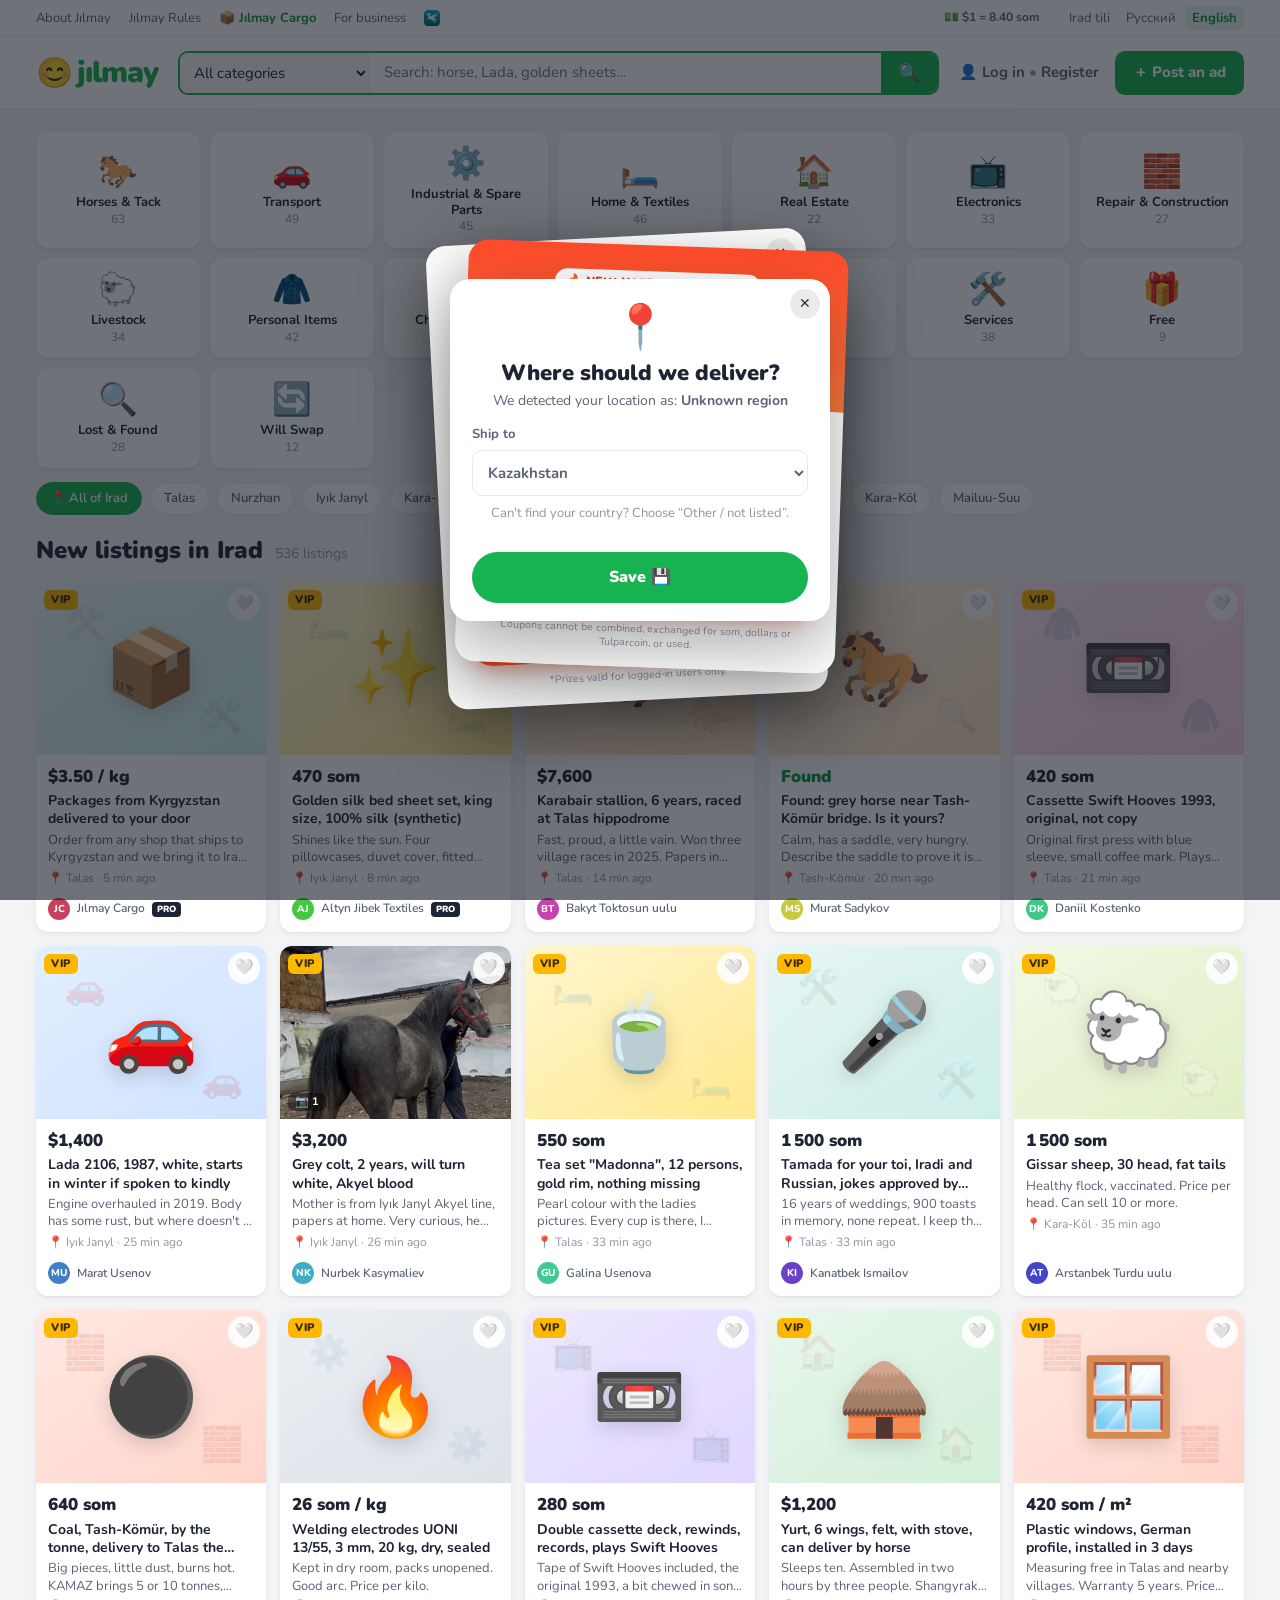
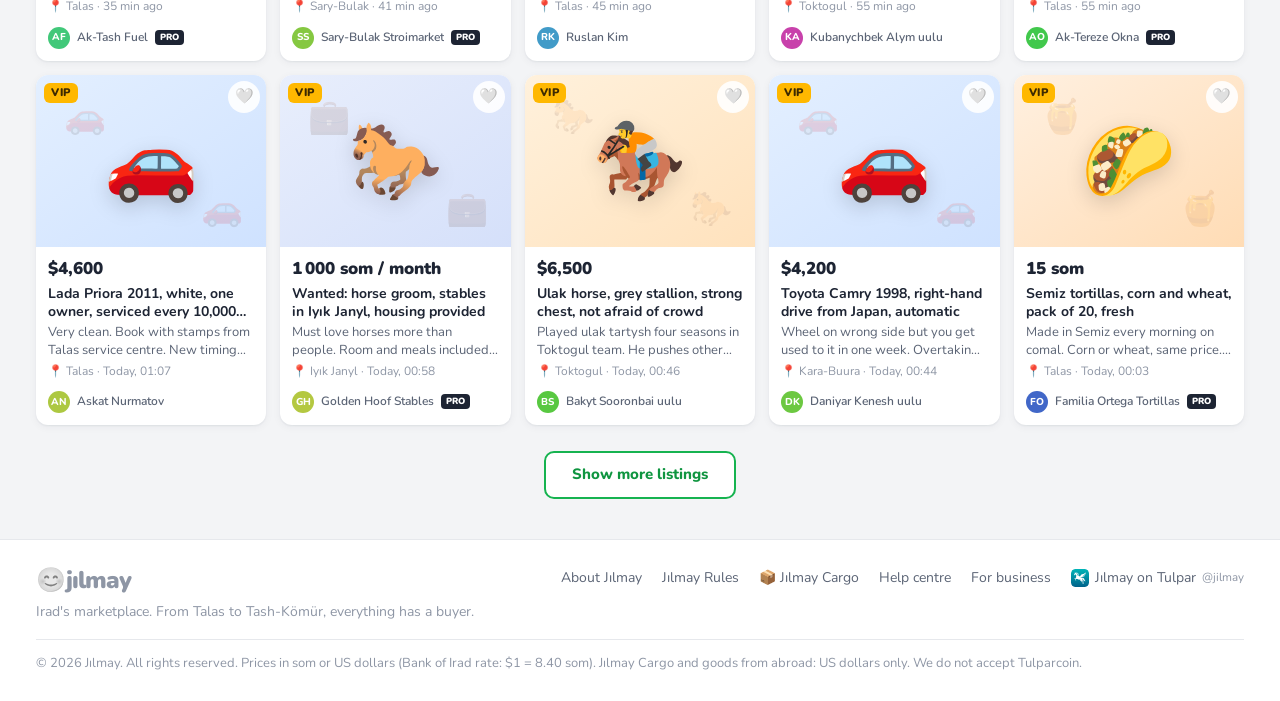
==== commit 372bc175: "Ticket resale ads" ====
--- a/index.html
+++ b/index.html
@@ -352,6 +352,7 @@
   <script src="i18n.js"></script>
   <script src="data.js"></script>
   <script src="weekly.js"></script>
+  <script src="tickets.js"></script>
   <script src="apply.js"></script>
   <script src="app.js"></script>
 </body>
--- a/styles.css
+++ b/styles.css
@@ -409,3 +409,6 @@
 .mvt th { color: var(--ink-3); font-size: 12px; }
 .mvt td.mvd { white-space: nowrap; color: var(--ink-2); }
 .notice a { color: inherit; font-weight: 700; }
+
+/* Ticket resale ads: link to the venue's own page */
+.card-link { display: inline-block; margin-top: 3px; font-size: 12px; color: var(--ink-2); text-decoration: underline; }
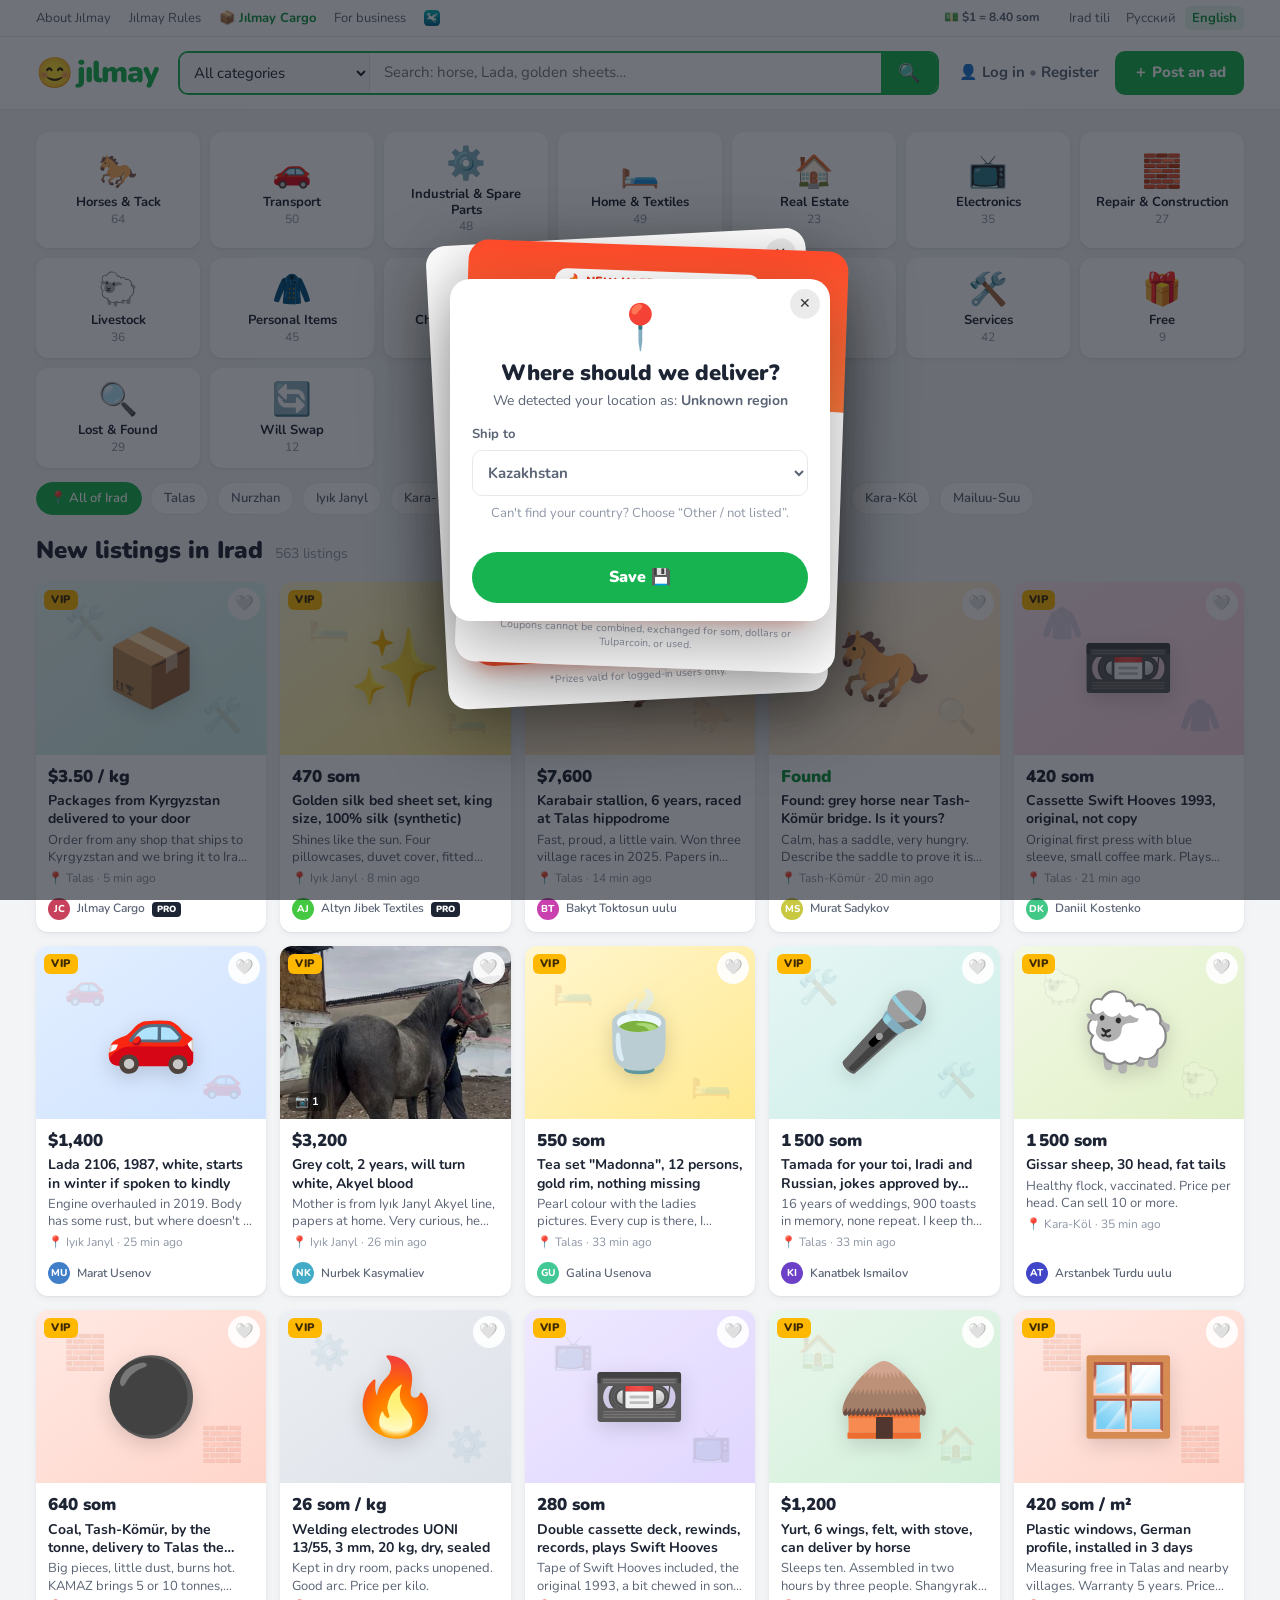
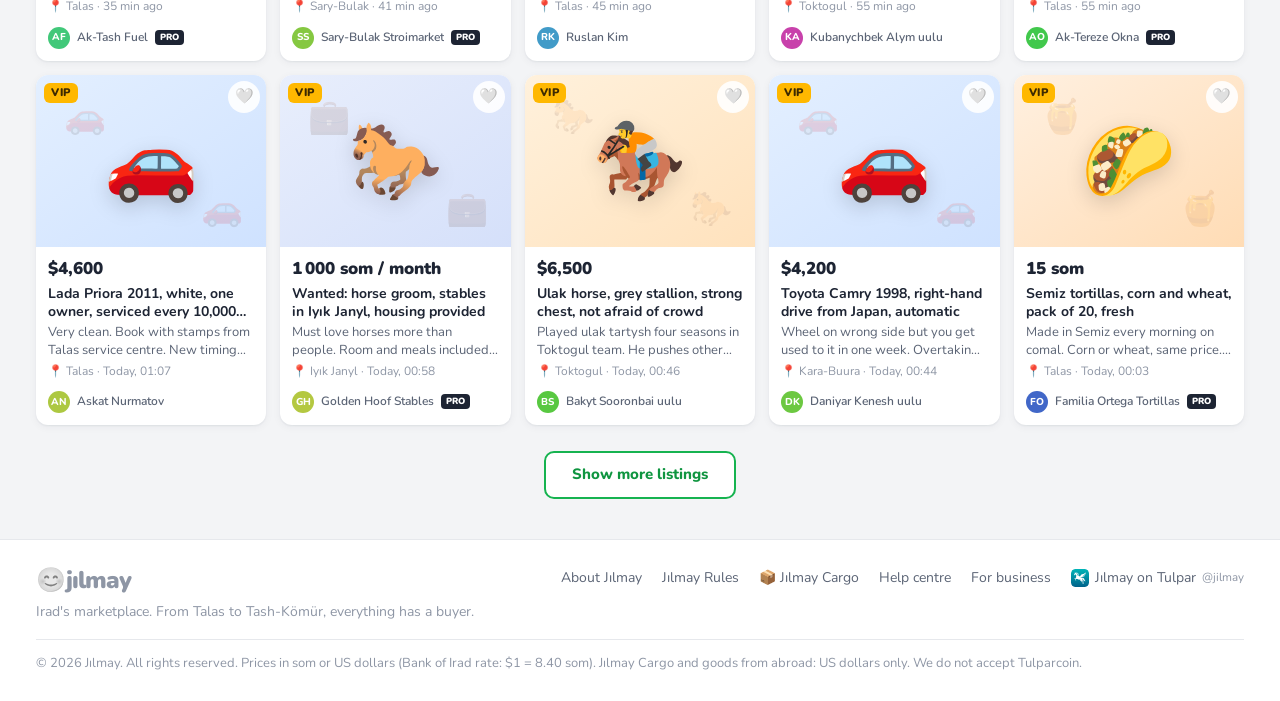
==== commit 7aa49fd1: "Mirror sync" ====
--- a/index.html
+++ b/index.html
@@ -23,6 +23,7 @@
   <meta property="og:image:width" content="1200">
   <meta property="og:image:height" content="630">
   <meta name="twitter:card" content="summary_large_image">
+<!-- jilmay web v4.12.0 build 2611. TODO(seller-team): remove the test shop 'Shop 1 (do not buy)' from search -->
 </head>
 <body>
 
